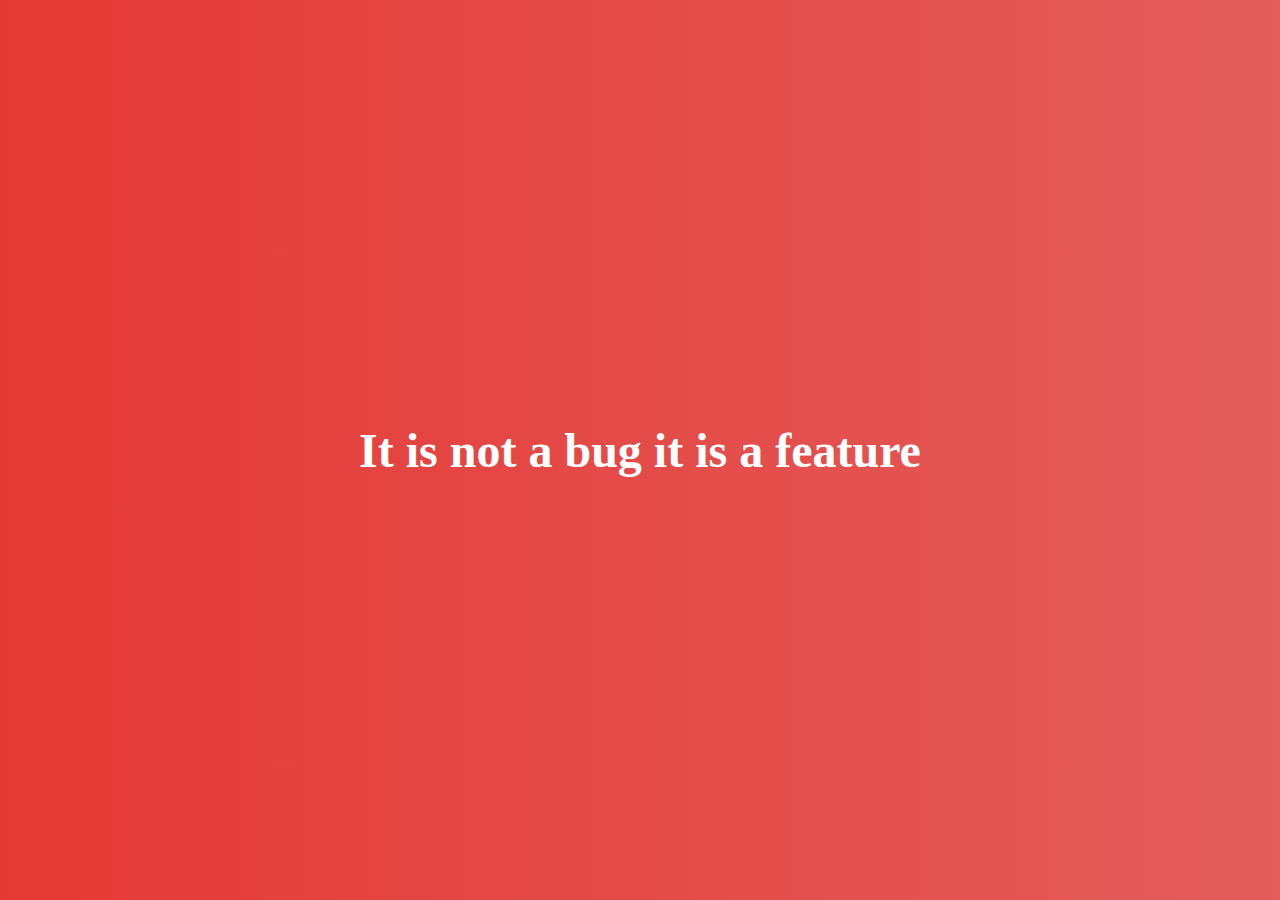
==== feature.html @ a58dc478 "add files" ====
<!DOCTYPE html>
<html>
<head>
	<title>Feature</title>
	<link rel="stylesheet" type="text/css" href="style.css">
</head>
<body class="centered-container">
	<h1 class="not-bug">It is not a bug it is a <span id="feature">feature</span></h1>
</body>
</html>
---- style.css ----
.centered-container{
	margin: 0;
	padding: 0;
	display: flex;
	justify-content: center;
	align-items: center;
	height: 100vh;
	background: linear-gradient(to left, #e35d5b, #e53935);
}
.not-bug{
	color: #ffffff;
	font-size: 3rem;
	cursor: pointer;
}
#feature:hover{
	display: inline-block;
	animation: feature 0.5s infinite ease-in-out;
}
@keyframes feature{
	0%{
		transform: rotate(0deg);
	}
	25%{
		transform: rotate(45deg);
	}
	75%{
		transform: rotate(-45deg);
	}
	100%{
		transform: rotate(0deg);
	}

}
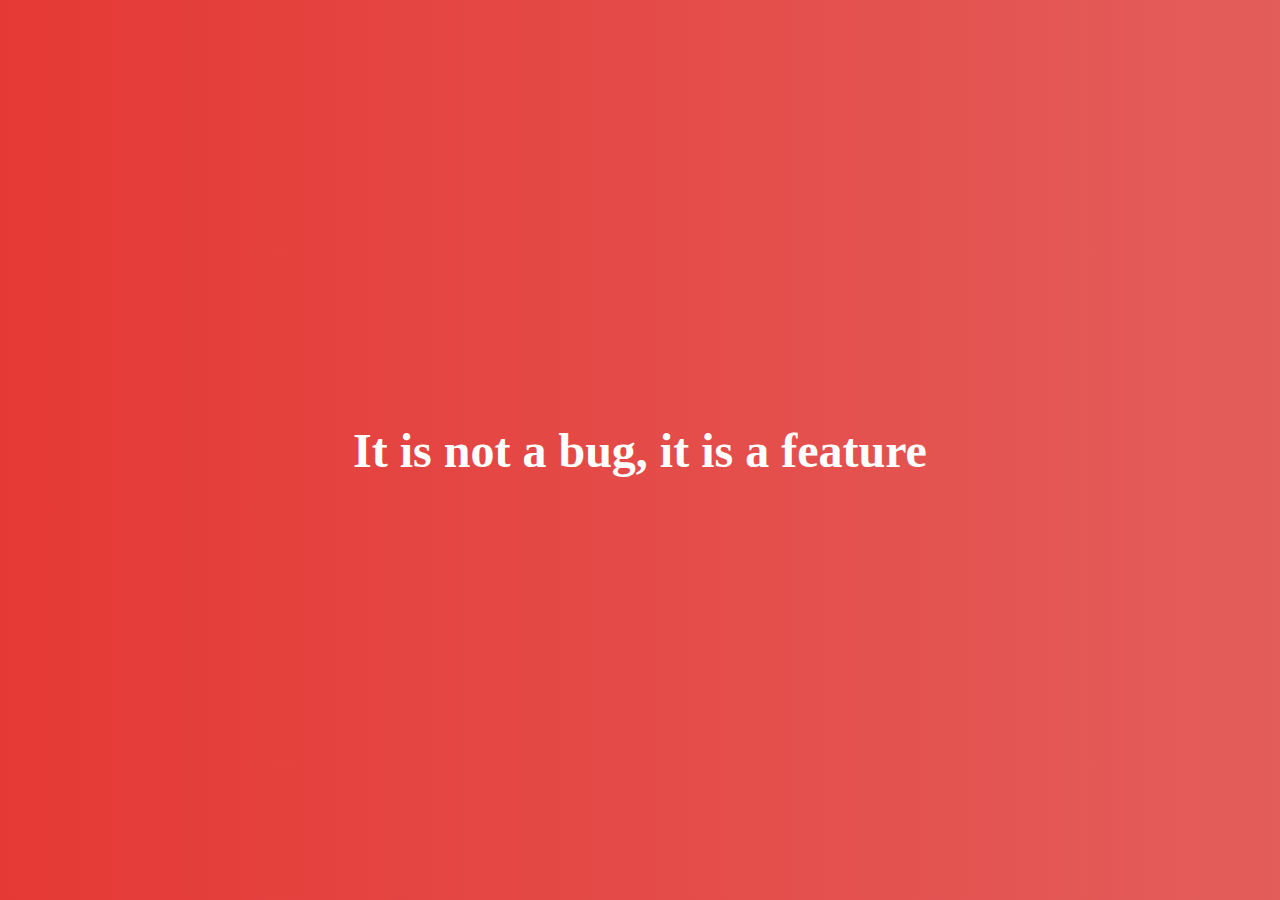
==== commit 2a9fbc8c: "add files" ====
--- a/feature.html
+++ b/feature.html
@@ -1,10 +1,10 @@
 <!DOCTYPE html>
 <html>
 <head>
-	<title>Feature</title>
+	<title></title>
 	<link rel="stylesheet" type="text/css" href="style.css">
 </head>
 <body class="centered-container">
-	<h1 class="not-bug">It is not a bug it is a <span id="feature">feature</span></h1>
+	<h1 class="not-bug">It is not a bug, it is a <span id="feature">feature</span></h1>
 </body>
 </html>--- a/style.css
+++ b/style.css
@@ -4,8 +4,8 @@
 	display: flex;
 	justify-content: center;
 	align-items: center;
+	background: linear-gradient(to left, #e35d5b, #e53935);
 	height: 100vh;
-	background: linear-gradient(to left, #e35d5b, #e53935);
 }
 .not-bug{
 	color: #ffffff;
@@ -29,5 +29,4 @@
 	100%{
 		transform: rotate(0deg);
 	}
-
 }
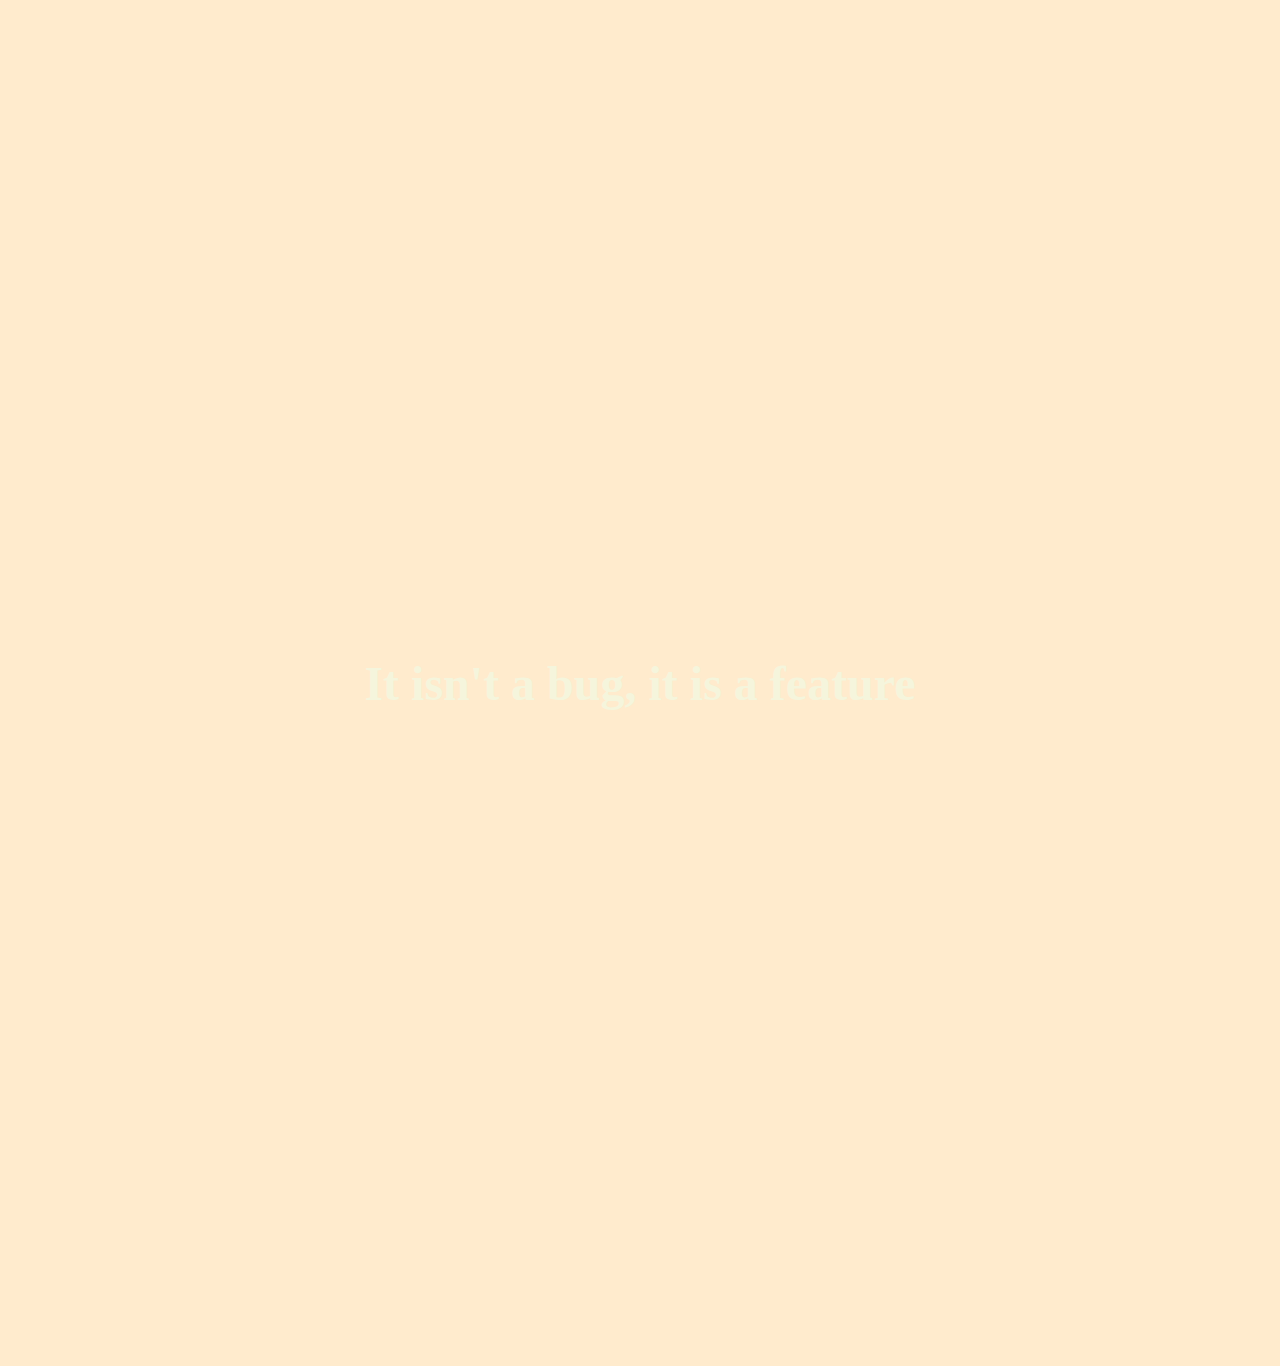
==== commit b382844b: "add files" ====
--- a/feature.html
+++ b/feature.html
@@ -5,6 +5,5 @@
 	<link rel="stylesheet" type="text/css" href="style.css">
 </head>
 <body class="centered-container">
-	<h1 class="not-bug">It is not a bug, it is a <span id="feature">feature</span></h1>
+     <h1 class="not-bug">It isn't a bug, it is a <span>feature</span></h1>
 </body>
-</html>--- a/style.css
+++ b/style.css
@@ -1,32 +1,33 @@
 .centered-container{
-	margin: 0;
-	padding: 0;
-	display: flex;
-	justify-content: center;
-	align-items: center;
-	background: linear-gradient(to left, #e35d5b, #e53935);
-	height: 100vh;
+    background-color: blanchedalmond;
+        margin:1;
+       padding: 1;
+       display: flex;
+       justify-content: center;
+       align-items: center;
+       height: 150vh;
 }
 .not-bug{
-	color: #ffffff;
-	font-size: 3rem;
-	cursor: pointer;
+    color:beige;
+    font-size: 3rem;
+    cursor: pointer;
 }
 #feature:hover{
-	display: inline-block;
-	animation: feature 0.5s infinite ease-in-out;
+    display: inline-block;
+    animation: feature 0.9s infinite;
 }
-@keyframes feature{
-	0%{
-		transform: rotate(0deg);
-	}
-	25%{
-		transform: rotate(45deg);
-	}
-	75%{
-		transform: rotate(-45deg);
-	}
-	100%{
-		transform: rotate(0deg);
-	}
-}
+@keyframes feauture{
+    0%{
+        transform: rotate(0deg);
+    }
+    30%{
+        transform: rotate(45deg);
+    }
+    60%{
+        transform: rotate(-45deg);
+    }
+    
+    100%{
+        transform: rotate(0deg);
+    }
+}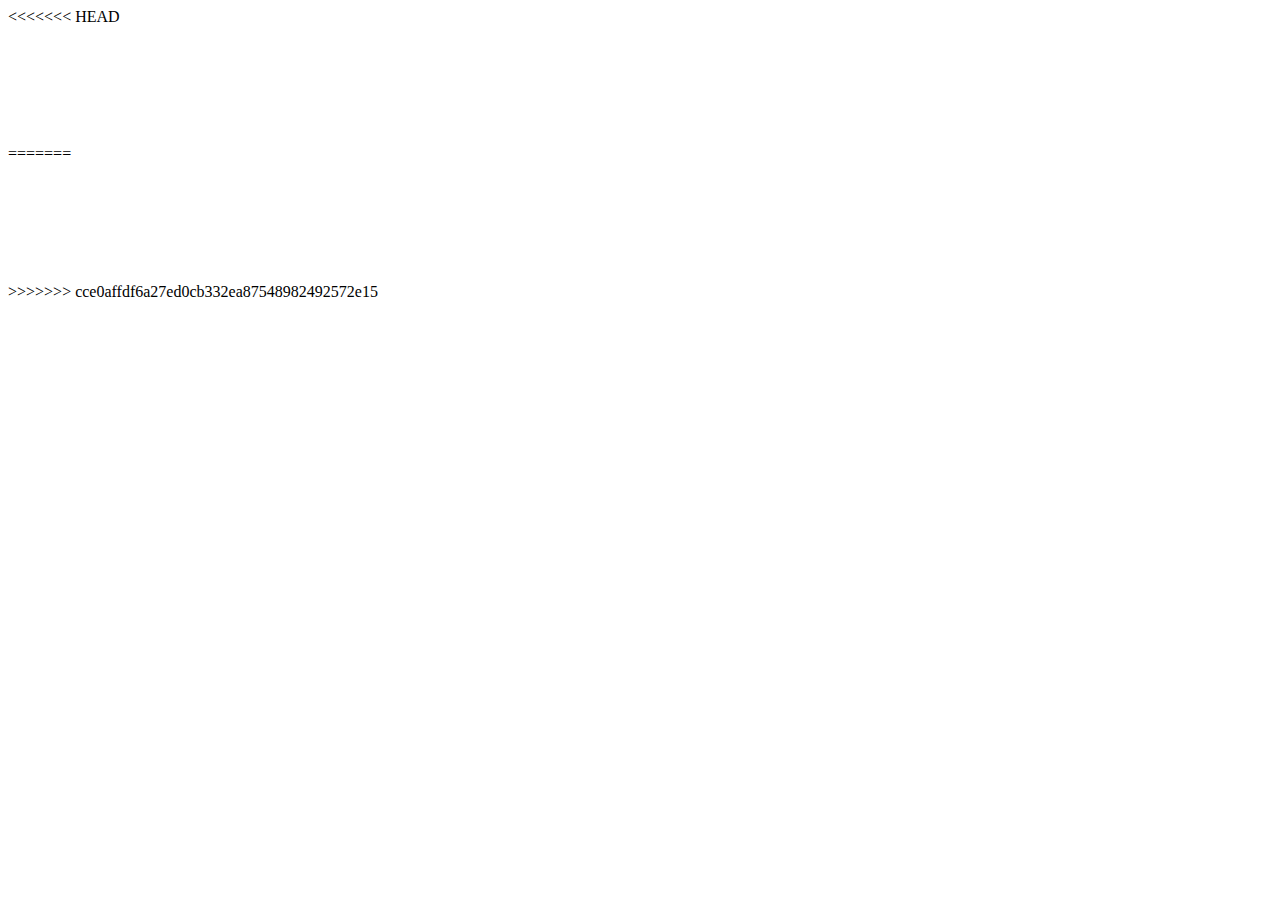
==== commit 5638450d: "add files" ====
--- a/feature.html
+++ b/feature.html
@@ -5,5 +5,11 @@
 	<link rel="stylesheet" type="text/css" href="style.css">
 </head>
 <body class="centered-container">
+<<<<<<< HEAD
      <h1 class="not-bug">It isn't a bug, it is a <span>feature</span></h1>
 </body>
+=======
+	<h1 class="not-bug">It is not a bug, it is a <span id="feature">feature</span></h1>
+</body>
+</html>
+>>>>>>> cce0affdf6a27ed0cb332ea87548982492572e15
--- a/style.css
+++ b/style.css
@@ -1,3 +1,4 @@
+<<<<<<< HEAD
 .centered-container{
     background-color: blanchedalmond;
         margin:1;
@@ -30,4 +31,60 @@
     100%{
         transform: rotate(0deg);
     }
-}+}
+=======
+<<<<<<< HEAD
+.vakillerrh1{
+    color: azure;
+
+}
+
+.maindiv{
+    display: flex;
+    justify-content: center;
+}
+
+.vakillerrbody{
+    background-color: darkslategrey;
+
+}
+
+.imglorem:hover{
+    transform: scale(1.2);
+    transition-duration: 1s;
+}
+=======
+.centered-container{
+	margin: 0;
+	padding: 0;
+	display: flex;
+	justify-content: center;
+	align-items: center;
+	background: linear-gradient(to left, #e35d5b, #e53935);
+	height: 100vh;
+}
+.not-bug{
+	color: #ffffff;
+	font-size: 3rem;
+	cursor: pointer;
+}
+#feature:hover{
+	display: inline-block;
+	animation: feature 0.5s infinite ease-in-out;
+}
+@keyframes feature{
+	0%{
+		transform: rotate(0deg);
+	}
+	25%{
+		transform: rotate(45deg);
+	}
+	75%{
+		transform: rotate(-45deg);
+	}
+	100%{
+		transform: rotate(0deg);
+	}
+}
+>>>>>>> 2a9fbc8c86f7be7c5aba87dad33a8a0397bef77b
+>>>>>>> cce0affdf6a27ed0cb332ea87548982492572e15
